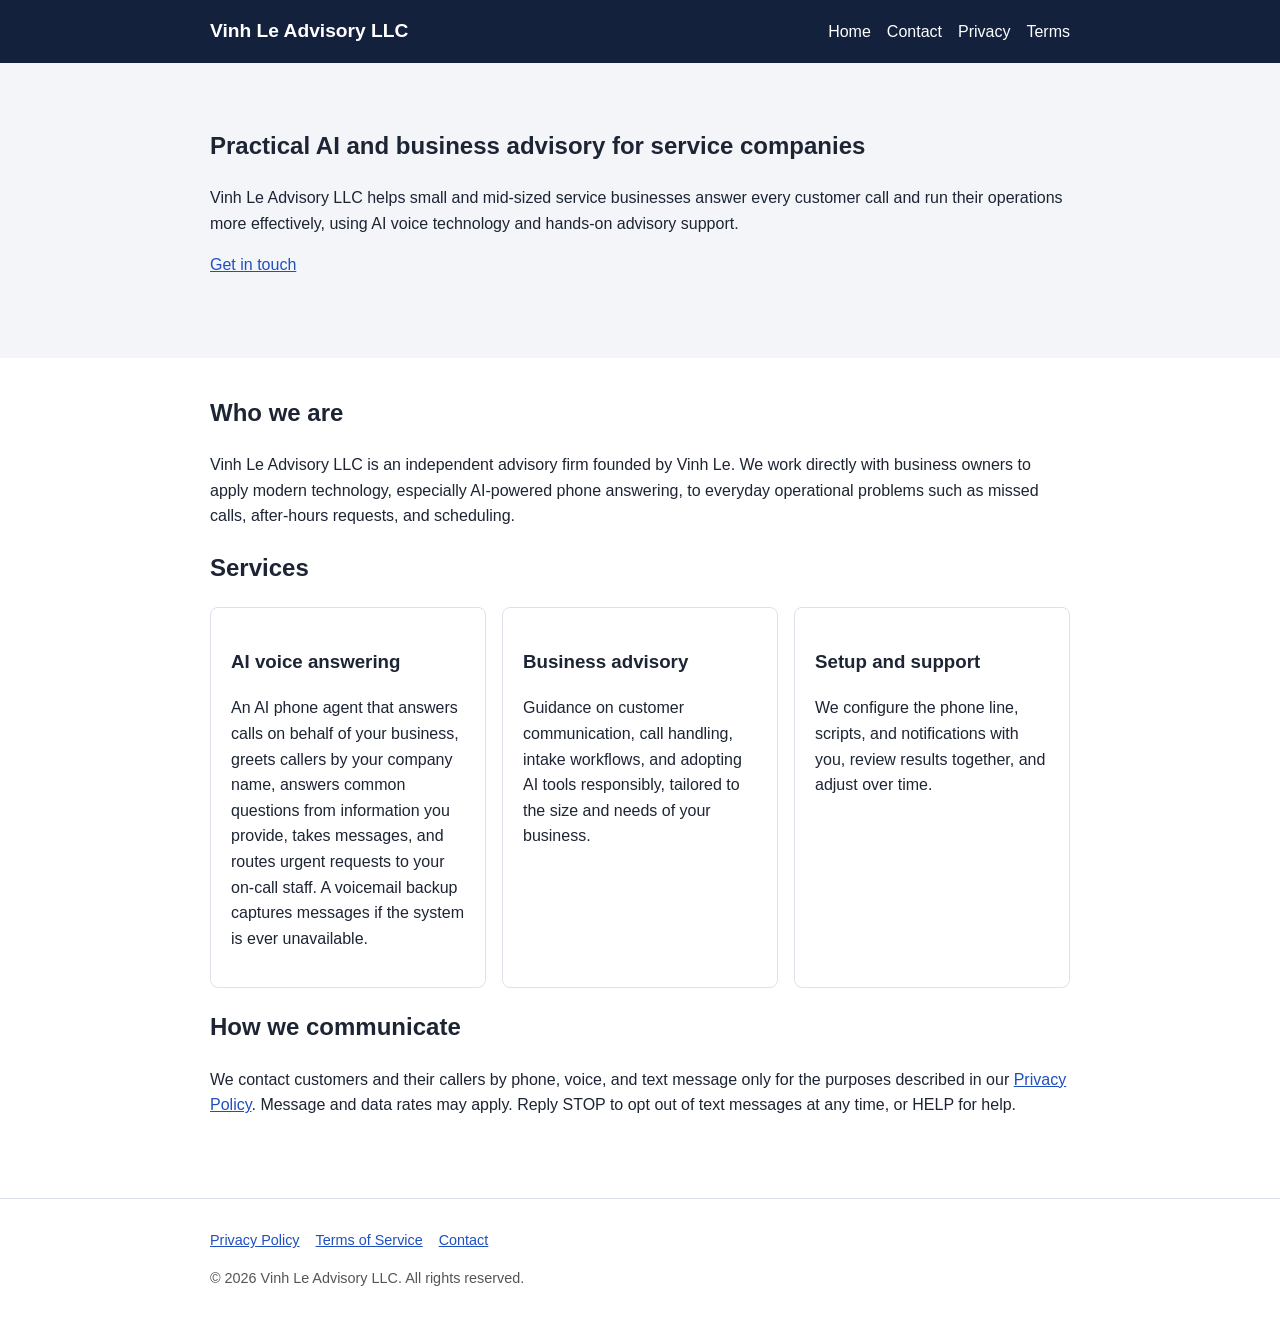
==== index.html @ a22ff22c "Initial site for Vinh Le Advisory LLC" ====
<!doctype html><html lang="en"><head><meta charset="utf-8"><meta name="viewport" content="width=device-width,initial-scale=1"><title>Home | Vinh Le Advisory LLC</title><meta name="description" content="Vinh Le Advisory LLC provides AI voice answering and business advisory services."><link rel="stylesheet" href="style.css"></head><body>
<header><div class="w"><p class="brand"><a href="index.html" style="margin:0">Vinh Le Advisory LLC</a></p><nav><a href="index.html">Home</a><a href="contact.html">Contact</a><a href="privacy.html">Privacy</a><a href="terms.html">Terms</a></nav></div></header>
<section class="hero"><div class="w"><h1>Practical AI and business advisory for service companies</h1><p>Vinh Le Advisory LLC helps small and mid-sized service businesses answer every customer call and run their operations more effectively, using AI voice technology and hands-on advisory support.</p><p><a href="contact.html">Get in touch</a></p></div></section>
<main class="w"><h2>Who we are</h2><p>Vinh Le Advisory LLC is an independent advisory firm founded by Vinh Le. We work directly with business owners to apply modern technology, especially AI-powered phone answering, to everyday operational problems such as missed calls, after-hours requests, and scheduling.</p>
<h2>Services</h2><div class="cards"><div class="card"><h3>AI voice answering</h3><p>An AI phone agent that answers calls on behalf of your business, greets callers by your company name, answers common questions from information you provide, takes messages, and routes urgent requests to your on-call staff. A voicemail backup captures messages if the system is ever unavailable.</p></div>
<div class="card"><h3>Business advisory</h3><p>Guidance on customer communication, call handling, intake workflows, and adopting AI tools responsibly, tailored to the size and needs of your business.</p></div>
<div class="card"><h3>Setup and support</h3><p>We configure the phone line, scripts, and notifications with you, review results together, and adjust over time.</p></div></div>
<h2>How we communicate</h2><p>We contact customers and their callers by phone, voice, and text message only for the purposes described in our <a href="privacy.html">Privacy Policy</a>. Message and data rates may apply. Reply STOP to opt out of text messages at any time, or HELP for help.</p></main>
<footer><div class="w"><p><a href="privacy.html">Privacy Policy</a><a href="terms.html">Terms of Service</a><a href="contact.html">Contact</a></p><p>&copy; 2026 Vinh Le Advisory LLC. All rights reserved.</p></div></footer></body></html>
---- style.css ----
*{box-sizing:border-box}body{margin:0;font-family:-apple-system,Segoe UI,Helvetica,Arial,sans-serif;color:#1d2433;line-height:1.6;background:#fff}
header{background:#14213d;color:#fff}header .w{display:flex;justify-content:space-between;align-items:center;flex-wrap:wrap}
.w{max-width:900px;margin:0 auto;padding:1rem 1.25rem}header a{color:#fff;text-decoration:none;margin-left:1rem}.brand{font-weight:700;font-size:1.2rem;margin:0}
.hero{background:#f3f5f9;padding:3rem 0}h1{margin-top:0}a{color:#1f4fbf}.cards{display:grid;grid-template-columns:repeat(auto-fit,minmax(250px,1fr));gap:1rem}
.card{border:1px solid #dde2ea;border-radius:8px;padding:1.25rem}footer{border-top:1px solid #dde2ea;margin-top:3rem;font-size:.9rem;color:#555}footer a{margin-right:1rem}
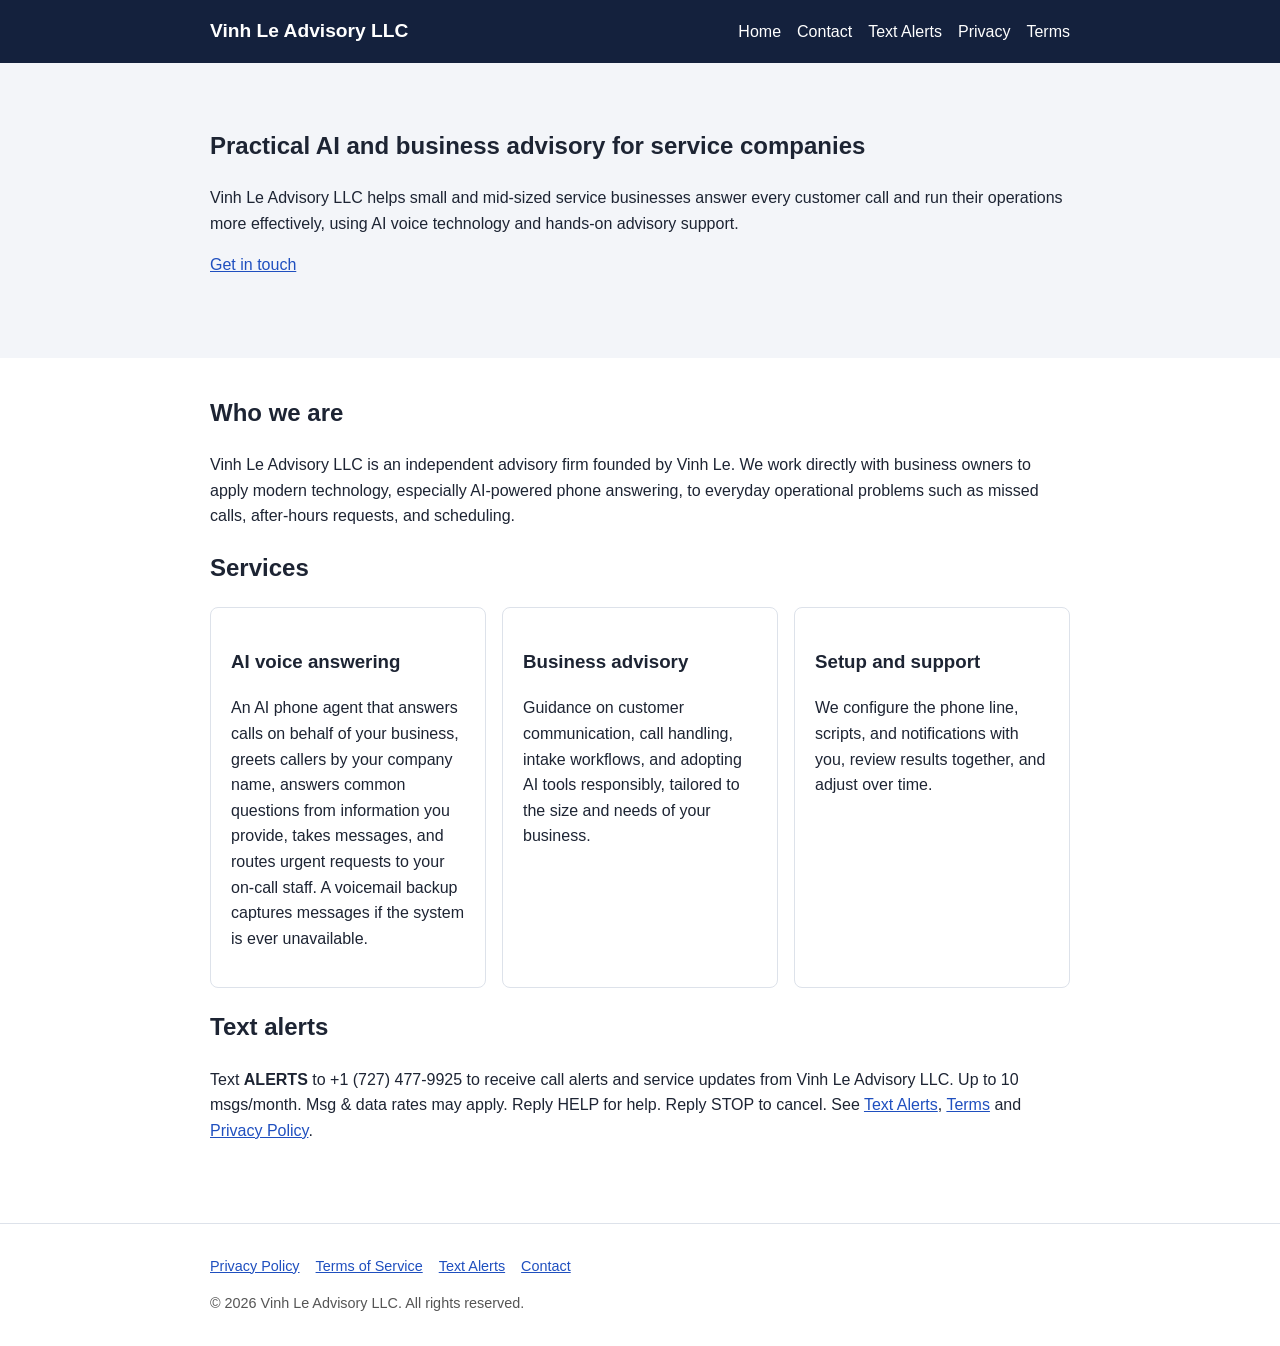
==== commit 3d511535: "Add Text Alerts opt-in page and messaging program disclosures" ====
--- a/index.html
+++ b/index.html
@@ -1,9 +1,9 @@
 <!doctype html><html lang="en"><head><meta charset="utf-8"><meta name="viewport" content="width=device-width,initial-scale=1"><title>Home | Vinh Le Advisory LLC</title><meta name="description" content="Vinh Le Advisory LLC provides AI voice answering and business advisory services."><link rel="stylesheet" href="style.css"></head><body>
-<header><div class="w"><p class="brand"><a href="index.html" style="margin:0">Vinh Le Advisory LLC</a></p><nav><a href="index.html">Home</a><a href="contact.html">Contact</a><a href="privacy.html">Privacy</a><a href="terms.html">Terms</a></nav></div></header>
+<header><div class="w"><p class="brand"><a href="index.html" style="margin:0">Vinh Le Advisory LLC</a></p><nav><a href="index.html">Home</a><a href="contact.html">Contact</a><a href="sms.html">Text Alerts</a><a href="privacy.html">Privacy</a><a href="terms.html">Terms</a></nav></div></header>
 <section class="hero"><div class="w"><h1>Practical AI and business advisory for service companies</h1><p>Vinh Le Advisory LLC helps small and mid-sized service businesses answer every customer call and run their operations more effectively, using AI voice technology and hands-on advisory support.</p><p><a href="contact.html">Get in touch</a></p></div></section>
 <main class="w"><h2>Who we are</h2><p>Vinh Le Advisory LLC is an independent advisory firm founded by Vinh Le. We work directly with business owners to apply modern technology, especially AI-powered phone answering, to everyday operational problems such as missed calls, after-hours requests, and scheduling.</p>
 <h2>Services</h2><div class="cards"><div class="card"><h3>AI voice answering</h3><p>An AI phone agent that answers calls on behalf of your business, greets callers by your company name, answers common questions from information you provide, takes messages, and routes urgent requests to your on-call staff. A voicemail backup captures messages if the system is ever unavailable.</p></div>
 <div class="card"><h3>Business advisory</h3><p>Guidance on customer communication, call handling, intake workflows, and adopting AI tools responsibly, tailored to the size and needs of your business.</p></div>
 <div class="card"><h3>Setup and support</h3><p>We configure the phone line, scripts, and notifications with you, review results together, and adjust over time.</p></div></div>
-<h2>How we communicate</h2><p>We contact customers and their callers by phone, voice, and text message only for the purposes described in our <a href="privacy.html">Privacy Policy</a>. Message and data rates may apply. Reply STOP to opt out of text messages at any time, or HELP for help.</p></main>
-<footer><div class="w"><p><a href="privacy.html">Privacy Policy</a><a href="terms.html">Terms of Service</a><a href="contact.html">Contact</a></p><p>&copy; 2026 Vinh Le Advisory LLC. All rights reserved.</p></div></footer></body></html>
+<h2>Text alerts</h2><p>Text <strong>ALERTS</strong> to +1 (727) 477-9925 to receive call alerts and service updates from Vinh Le Advisory LLC. Up to 10 msgs/month. Msg &amp; data rates may apply. Reply HELP for help. Reply STOP to cancel. See <a href="sms.html">Text Alerts</a>, <a href="terms.html">Terms</a> and <a href="privacy.html">Privacy Policy</a>.</p></main>
+<footer><div class="w"><p><a href="privacy.html">Privacy Policy</a><a href="terms.html">Terms of Service</a><a href="sms.html">Text Alerts</a><a href="contact.html">Contact</a></p><p>&copy; 2026 Vinh Le Advisory LLC. All rights reserved.</p></div></footer></body></html>
